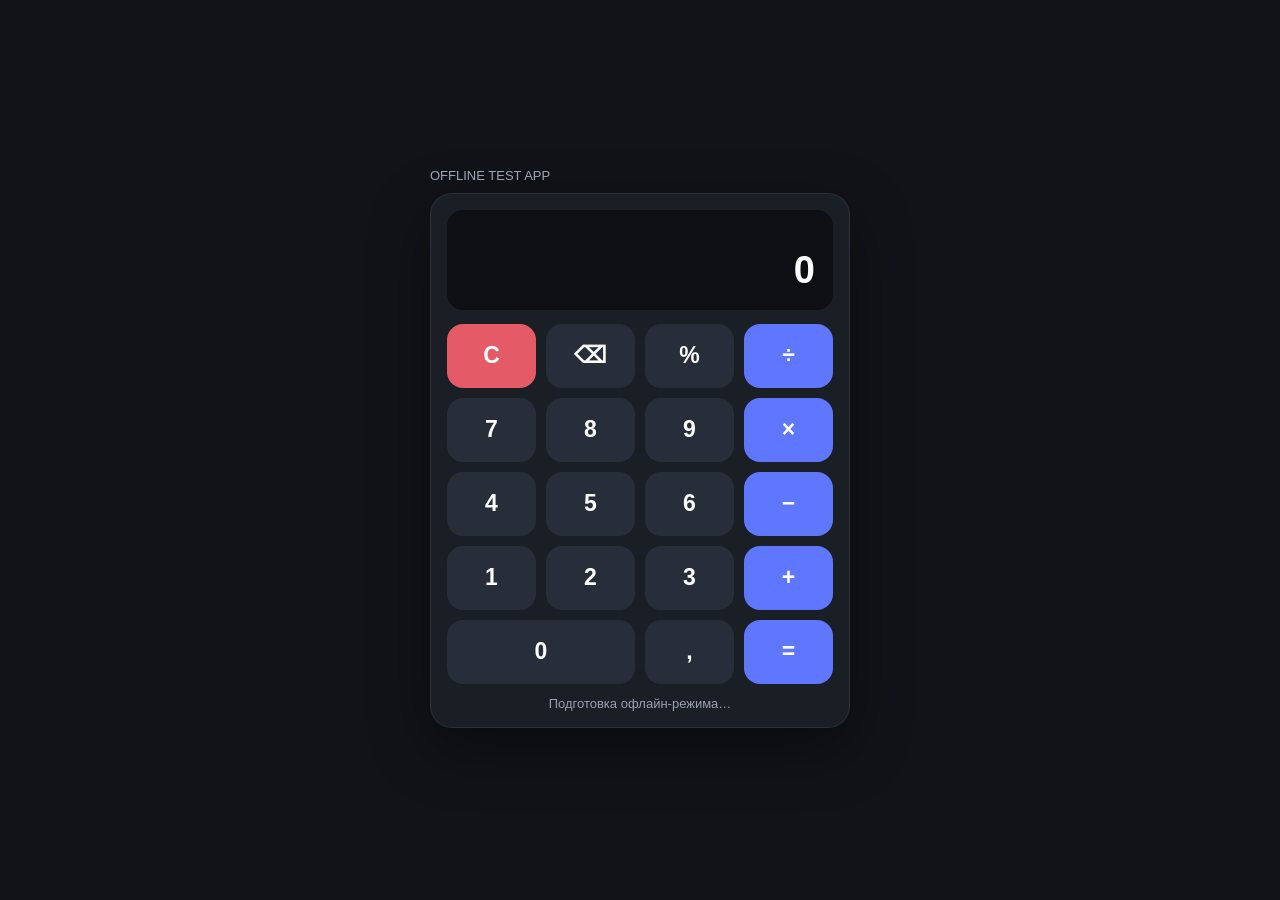
==== offline-calc.html @ b9702387 "Add files via upload" ====
<!doctype html>
<html lang="ru">
<head>
<meta charset="utf-8">
<meta name="viewport" content="width=device-width,initial-scale=1,viewport-fit=cover">
<meta name="theme-color" content="#111318">
<meta name="apple-mobile-web-app-capable" content="yes">
<meta name="apple-mobile-web-app-status-bar-style" content="black-translucent">
<meta name="apple-mobile-web-app-title" content="Calc Offline">
<title>Calc Offline</title>
<style>
*{box-sizing:border-box}
html,body{margin:0;min-height:100%;background:#111318;color:white;font-family:-apple-system,BlinkMacSystemFont,"Segoe UI",Arial,sans-serif}
body{min-height:100dvh;display:grid;place-items:center;padding:max(18px,env(safe-area-inset-top)) 14px max(22px,env(safe-area-inset-bottom))}
.wrap{width:min(420px,100%)}
.badge{color:#9da6b6;font-size:13px;margin-bottom:10px}
.calc{background:#1a1e25;border:1px solid #ffffff15;border-radius:22px;padding:16px;box-shadow:0 20px 60px #0006}
.screen{background:#0d0f13;border-radius:16px;padding:18px;margin-bottom:14px;text-align:right;min-height:96px;display:flex;flex-direction:column;justify-content:flex-end}
.expr{color:#8f98a8;font-size:16px;min-height:22px;word-break:break-all}
.result{font-size:38px;font-weight:800;line-height:1.1;word-break:break-all}
.grid{display:grid;grid-template-columns:repeat(4,1fr);gap:10px}
button{border:0;border-radius:16px;min-height:64px;background:#282e39;color:white;font-size:23px;font-weight:700}
button:active{transform:scale(.97)}
.op{background:#5f76ff}
.danger{background:#e45a67}
.wide{grid-column:span 2}
.status{margin-top:12px;color:#98a1b0;text-align:center;font-size:13px}
.offline{color:#56d197}
</style>
</head>
<body>
<div class="wrap">
  <div class="badge">OFFLINE TEST APP</div>
  <div class="calc">
    <div class="screen">
      <div id="expr" class="expr">&nbsp;</div>
      <div id="result" class="result">0</div>
    </div>
    <div class="grid">
      <button class="danger" onclick="clearAll()">C</button>
      <button onclick="backspace()">⌫</button>
      <button onclick="press('%')">%</button>
      <button class="op" onclick="press('/')">÷</button>

      <button onclick="press('7')">7</button>
      <button onclick="press('8')">8</button>
      <button onclick="press('9')">9</button>
      <button class="op" onclick="press('*')">×</button>

      <button onclick="press('4')">4</button>
      <button onclick="press('5')">5</button>
      <button onclick="press('6')">6</button>
      <button class="op" onclick="press('-')">−</button>

      <button onclick="press('1')">1</button>
      <button onclick="press('2')">2</button>
      <button onclick="press('3')">3</button>
      <button class="op" onclick="press('+')">+</button>

      <button class="wide" onclick="press('0')">0</button>
      <button onclick="press('.')">,</button>
      <button class="op" onclick="calculate()">=</button>
    </div>
    <div id="status" class="status">Подготовка офлайн-режима…</div>
  </div>
</div>

<script>
let expression = "";

function render(){
  document.getElementById("expr").textContent = expression || "\u00A0";
}

function press(v){
  expression += v;
  render();
}

function clearAll(){
  expression = "";
  document.getElementById("result").textContent = "0";
  render();
}

function backspace(){
  expression = expression.slice(0,-1);
  render();
}

function calculate(){
  if(!expression) return;
  try{
    if(!/^[0-9+\-*/%.() ]+$/.test(expression)) throw new Error("bad");
    let normalized = expression.replace(/(\d+(?:\.\d+)?)%/g,"($1/100)");
    const value = Function('"use strict";return (' + normalized + ')')();
    if(!Number.isFinite(value)) throw new Error("bad");
    const out = Math.round((value + Number.EPSILON) * 10000000000) / 10000000000;
    document.getElementById("result").textContent = String(out).replace(".",",");
  }catch(e){
    document.getElementById("result").textContent = "Ошибка";
  }
}

window.addEventListener("load", async () => {
  const status = document.getElementById("status");

  if(!("serviceWorker" in navigator)){
    status.textContent = "Service Worker не поддерживается";
    return;
  }

  try{
    const reg = await navigator.serviceWorker.register("./sw-offline-calc.js");
    await navigator.serviceWorker.ready;
    status.textContent = navigator.onLine
      ? "Офлайн-режим готов. Теперь можно отключить интернет."
      : "Работает офлайн";
    status.classList.add("offline");
  }catch(e){
    status.textContent = "Ошибка офлайн-режима: " + e.message;
  }
});

window.addEventListener("online", () => {
  const s=document.getElementById("status");
  s.textContent="Офлайн-режим готов. Теперь можно отключить интернет.";
  s.classList.add("offline");
});
window.addEventListener("offline", () => {
  const s=document.getElementById("status");
  s.textContent="Работает офлайн";
  s.classList.add("offline");
});
</script>
</body>
</html>
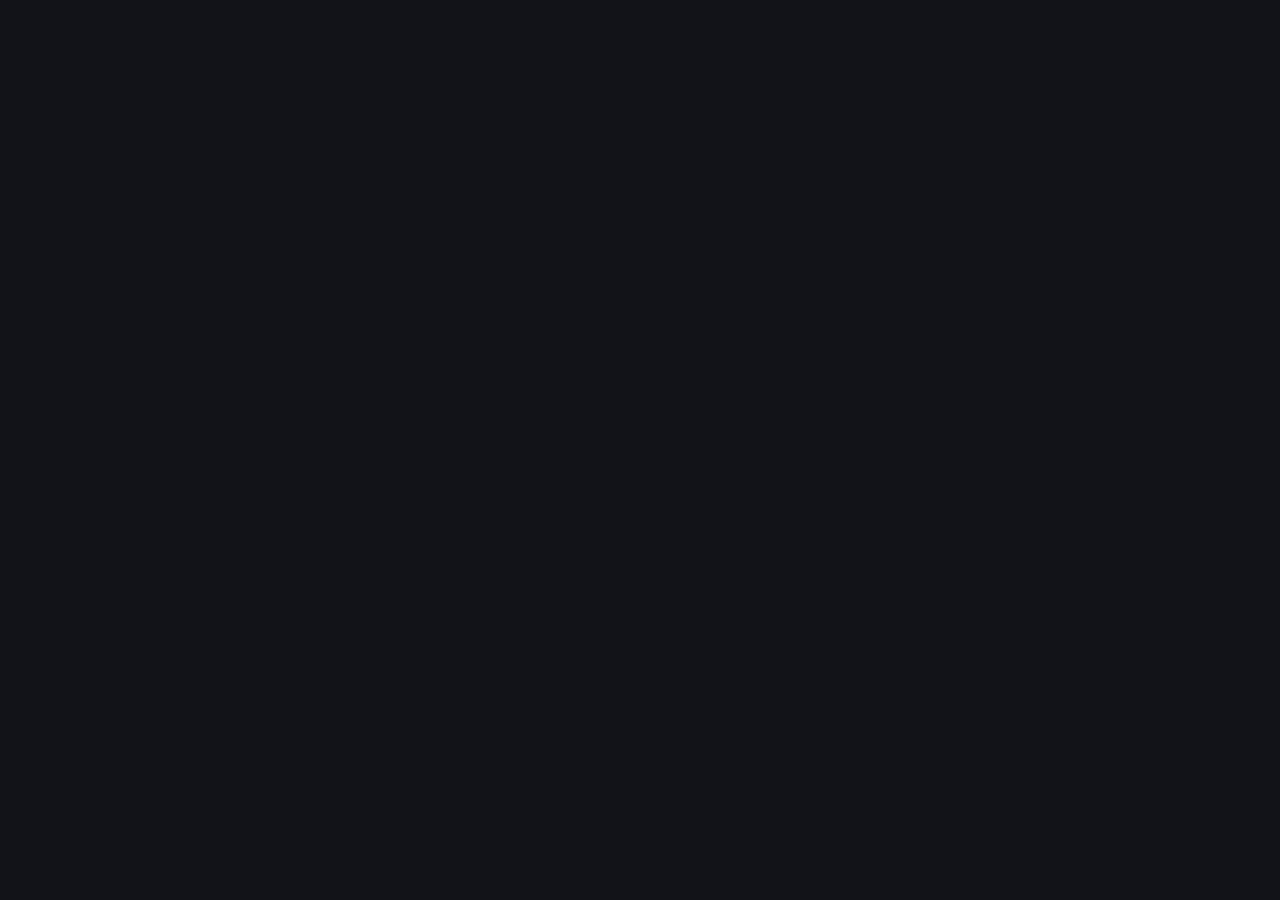
==== commit 4410e357: "Add files via upload" ====
--- a/offline-calc.html
+++ b/offline-calc.html
@@ -6,132 +6,317 @@
 <meta name="theme-color" content="#111318">
 <meta name="apple-mobile-web-app-capable" content="yes">
 <meta name="apple-mobile-web-app-status-bar-style" content="black-translucent">
-<meta name="apple-mobile-web-app-title" content="Calc Offline">
-<title>Calc Offline</title>
+<meta name="apple-mobile-web-app-title" content="Task Sorter">
+<title>Task Sorter GTD</title>
 <style>
+:root{
+  --bg:#111318;--panel:#1a1e25;--panel2:#252b36;--text:#f4f6fa;--muted:#9da6b6;
+  --accent:#667cff;--danger:#e45a67;--ok:#45c989;--warn:#f0a64c;--border:#ffffff15
+}
 *{box-sizing:border-box}
-html,body{margin:0;min-height:100%;background:#111318;color:white;font-family:-apple-system,BlinkMacSystemFont,"Segoe UI",Arial,sans-serif}
-body{min-height:100dvh;display:grid;place-items:center;padding:max(18px,env(safe-area-inset-top)) 14px max(22px,env(safe-area-inset-bottom))}
-.wrap{width:min(420px,100%)}
-.badge{color:#9da6b6;font-size:13px;margin-bottom:10px}
-.calc{background:#1a1e25;border:1px solid #ffffff15;border-radius:22px;padding:16px;box-shadow:0 20px 60px #0006}
-.screen{background:#0d0f13;border-radius:16px;padding:18px;margin-bottom:14px;text-align:right;min-height:96px;display:flex;flex-direction:column;justify-content:flex-end}
-.expr{color:#8f98a8;font-size:16px;min-height:22px;word-break:break-all}
-.result{font-size:38px;font-weight:800;line-height:1.1;word-break:break-all}
-.grid{display:grid;grid-template-columns:repeat(4,1fr);gap:10px}
-button{border:0;border-radius:16px;min-height:64px;background:#282e39;color:white;font-size:23px;font-weight:700}
-button:active{transform:scale(.97)}
-.op{background:#5f76ff}
-.danger{background:#e45a67}
-.wide{grid-column:span 2}
-.status{margin-top:12px;color:#98a1b0;text-align:center;font-size:13px}
-.offline{color:#56d197}
+html,body{margin:0;min-height:100%;background:var(--bg);color:var(--text);font-family:-apple-system,BlinkMacSystemFont,"Segoe UI",Arial,sans-serif}
+body{min-height:100dvh}
+button,input,textarea,select{font:inherit}
+button{-webkit-tap-highlight-color:transparent}
+.app{max-width:1120px;margin:auto;padding:max(16px,env(safe-area-inset-top)) 13px max(26px,env(safe-area-inset-bottom))}
+.top{display:flex;align-items:center;gap:9px;flex-wrap:wrap;margin-bottom:16px}
+.top h1{margin:0;font-size:25px}.spacer{flex:1}
+.btn{border:0;border-radius:13px;min-height:44px;padding:12px 15px;background:var(--accent);color:white;font-weight:750}
+.btn:active{transform:scale(.98)}.secondary{background:var(--panel2)}.danger{background:var(--danger)}.ok{background:var(--ok);color:#07150e}.ghost{background:transparent;border:1px solid var(--border);color:var(--muted)}
+.hero{padding:10px 2px 21px}.kicker{font-size:12px;letter-spacing:.12em;color:#a9b2ff;font-weight:800}
+.hero h1{font-size:clamp(35px,7vw,54px);line-height:1.02;letter-spacing:-.05em;margin:6px 0}.hero p,.muted,.small{color:var(--muted)}.small{font-size:13px}
+.menu{display:grid;grid-template-columns:repeat(3,minmax(0,1fr));gap:10px}
+.card{background:linear-gradient(180deg,var(--panel),#161a20);border:1px solid var(--border);border-radius:17px;padding:17px;text-align:left;color:var(--text);min-height:125px}
+.card strong{display:block;font-size:18px;margin-bottom:7px}.card span{display:block;color:var(--muted);font-size:13px;line-height:1.4}.count{margin-top:12px;color:#a4afff;font-weight:800}
+.panel{background:var(--panel);border:1px solid var(--border);border-radius:17px;padding:17px}
+.field{margin-bottom:13px}.field label{display:block;color:var(--muted);font-size:13px;margin-bottom:6px}
+input,textarea,select{width:100%;background:var(--panel2);border:1px solid var(--border);border-radius:12px;color:var(--text);padding:12px 13px;outline:none}
+textarea{min-height:105px;resize:vertical}
+.actions{display:flex;gap:8px;flex-wrap:wrap;margin-top:14px}
+.capture,.process{display:grid;grid-template-columns:1.05fr .95fr;gap:12px}.listbox{max-height:65dvh;overflow:auto}
+.item{display:grid;grid-template-columns:auto 1fr auto;gap:8px;padding:11px 4px;border-bottom:1px solid var(--border);align-items:start}.num{color:var(--muted);min-width:28px;text-align:right}.title{font-weight:800;word-break:break-word}.comment{color:var(--muted);font-size:13px;margin-top:4px;white-space:pre-wrap;line-height:1.4}
+.x{width:34px;height:34px;border:0;border-radius:10px;background:#e45a6726;color:#ff7984;font-weight:900;font-size:18px}
+.empty{padding:28px 16px;text-align:center;color:var(--muted);border:1px dashed var(--border);border-radius:15px}
+.taskbig{background:var(--panel);border:1px solid var(--border);border-radius:17px;padding:20px;position:sticky;top:10px}.taskbig h2{font-size:clamp(28px,5vw,42px);line-height:1.05;letter-spacing:-.04em;margin:8px 0 14px}
+.gtdgrid{display:grid;grid-template-columns:repeat(2,minmax(0,1fr));gap:8px}.gtdbtn{background:var(--panel);border:1px solid var(--border);border-radius:14px;color:var(--text);padding:14px;text-align:left}.gtdbtn strong{display:block}.gtdbtn span{display:block;color:var(--muted);font-size:12px;margin-top:5px}
+.tasklist{display:flex;flex-direction:column;gap:7px}.taskrow{background:var(--panel);border:1px solid var(--border);border-radius:14px;padding:13px}.meta{display:flex;gap:5px;flex-wrap:wrap;margin-top:7px}.chip{border-radius:999px;background:var(--panel2);color:var(--muted);font-size:11px;padding:5px 8px}.chip.today{color:#bfc7ff}.chip.wait{color:#ffd2a0}
+.folders,.projects{display:grid;grid-template-columns:repeat(2,minmax(0,1fr));gap:9px}.folder,.project{background:var(--panel);border:1px solid var(--border);border-radius:15px;color:var(--text);padding:15px;text-align:left;position:relative;overflow:hidden}.bar{position:absolute;left:0;top:0;bottom:0;width:6px;background:var(--c)}.folder strong{margin-left:4px}.folder small{display:block;margin:7px 0 0 4px;color:var(--muted)}
+.project h3{margin:0 0 6px}.project p{color:var(--muted);font-size:13px}
+.section{display:flex;align-items:center;gap:8px;flex-wrap:wrap;margin:18px 0 10px}.section h2{margin:0;font-size:20px}
+.calhead{display:flex;justify-content:space-between;align-items:center;gap:8px}.calendar{display:grid;grid-template-columns:repeat(7,1fr);gap:4px;margin-top:10px}.dow{text-align:center;color:var(--muted);font-size:11px}
+.day{min-height:65px;background:var(--panel);border:1px solid var(--border);border-radius:10px;color:var(--text);padding:6px;text-align:left}.day.other{opacity:.35}.day.sel{border-color:var(--accent)}.day.today{color:#aab5ff;font-weight:900}.dots{display:flex;gap:3px;flex-wrap:wrap;margin-top:8px}.dot{width:6px;height:6px;border-radius:50%;background:var(--accent)}
+.modal{position:fixed;inset:0;background:#000b;display:grid;place-items:center;padding:14px;z-index:100}.modalbox{width:min(520px,100%);max-height:90dvh;overflow:auto;background:var(--panel);border:1px solid var(--border);border-radius:18px;padding:18px}
+hr{border:0;border-top:1px solid var(--border);margin:18px 0}
+.statusbar{margin-top:12px;text-align:center;font-size:12px;color:var(--muted)}.offline{color:#59d49a}
+@media(max-width:850px){.menu{grid-template-columns:repeat(2,1fr)}.capture,.process{grid-template-columns:1fr}.taskbig{position:static}}
+@media(max-width:560px){.menu,.gtdgrid,.folders,.projects{grid-template-columns:1fr}.card{min-height:103px}.calendar{gap:3px}.day{min-height:56px;padding:5px}}
 </style>
 </head>
 <body>
-<div class="wrap">
-  <div class="badge">OFFLINE TEST APP</div>
-  <div class="calc">
-    <div class="screen">
-      <div id="expr" class="expr">&nbsp;</div>
-      <div id="result" class="result">0</div>
+<div id="app" class="app"></div>
+<script>
+const KEY="TaskSorterFull_v1";
+const MIGRATE_KEYS=["taskSorterGTD_FRESH_v1","taskSorterGTD_v1","taskSorterDataV4","taskSorterDataV3","taskSorterDataV2"];
+let data=loadData();
+let currentInbox=null;
+let calMonth=new Date();
+let selectedDate=dateKey(new Date());
+
+function byId(id){return document.getElementById(id)}
+function uid(){return Date.now().toString(36)+"-"+Math.random().toString(36).slice(2,9)}
+function blank(){return{version:1,folders:[],projects:[],tasks:[]}}
+function normalize(x){
+  x=x||blank();
+  x.folders=Array.isArray(x.folders)?x.folders:[];
+  x.projects=Array.isArray(x.projects)?x.projects:[];
+  x.tasks=Array.isArray(x.tasks)?x.tasks:[];
+  x.tasks=x.tasks.map(t=>({
+    id:t.id||uid(),title:t.title||"",comment:t.comment||"",
+    folderId:t.folderId||null,projectId:t.projectId||null,
+    gtd:t.gtd||(!t.folderId?"inbox":"next"),
+    dueDate:t.dueDate||"",today:!!t.today,delegatedTo:t.delegatedTo||"",
+    completed:!!t.completed,createdAt:t.createdAt||new Date().toISOString()
+  }));
+  return x;
+}
+function loadData(){
+  try{
+    const x=JSON.parse(localStorage.getItem(KEY));
+    if(x)return normalize(x);
+  }catch(e){}
+  for(const k of MIGRATE_KEYS){
+    try{
+      const old=JSON.parse(localStorage.getItem(k));
+      if(old){
+        const x=normalize(old);
+        localStorage.setItem(KEY,JSON.stringify(x));
+        return x;
+      }
+    }catch(e){}
+  }
+  return blank();
+}
+function save(){localStorage.setItem(KEY,JSON.stringify(data))}
+function esc(s=""){return String(s).replaceAll("&","&amp;").replaceAll("<","&lt;").replaceAll(">","&gt;").replaceAll('"',"&quot;")}
+function dateKey(d){const z=n=>String(n).padStart(2,"0");return `${d.getFullYear()}-${z(d.getMonth()+1)}-${z(d.getDate())}`}
+function todayKey(){return dateKey(new Date())}
+function fmt(s){if(!s)return"";const a=s.split("-");return `${a[2]}.${a[1]}.${a[0]}`}
+function task(id){return data.tasks.find(x=>x.id===id)}
+function project(id){return data.projects.find(x=>x.id===id)}
+function folder(id){return data.folders.find(x=>x.id===id)}
+function inbox(){return data.tasks.filter(x=>!x.completed&&x.gtd==="inbox")}
+function nextActions(){return data.tasks.filter(x=>!x.completed&&x.gtd==="next")}
+function waiting(){return data.tasks.filter(x=>!x.completed&&x.gtd==="waiting")}
+function someday(){return data.tasks.filter(x=>!x.completed&&x.gtd==="someday")}
+function reference(){return data.tasks.filter(x=>!x.completed&&x.gtd==="reference")}
+function today(){return data.tasks.filter(x=>!x.completed&&(x.today||x.dueDate===todayKey()))}
+function projectTasks(id){return data.tasks.filter(x=>!x.completed&&x.projectId===id)}
+function folderTasks(id){return data.tasks.filter(x=>!x.completed&&x.folderId===id)}
+function setApp(s){byId("app").innerHTML=s}
+function top(title,back="menu",extra=""){return `<div class="top">${back?`<button class="btn secondary" onclick="${back}()">← Назад</button>`:""}<h1>${esc(title)}</h1><div class="spacer"></div>${extra}</div>`}
+function gtdLabel(g){return({inbox:"Входящие",next:"Следующее действие",waiting:"Поручено / ожидаю",calendar:"Календарь",someday:"Когда-нибудь",reference:"Хранилище"})[g]||g}
+function modal(content){document.body.insertAdjacentHTML("beforeend",`<div id="modal" class="modal"><div class="modalbox">${content}</div></div>`)}
+function closeModal(){byId("modal")?.remove()}
+
+function taskRow(x){
+  const chips=[];
+  if(x.today||x.dueDate===todayKey())chips.push(`<span class="chip today">Сегодня</span>`);
+  if(x.dueDate)chips.push(`<span class="chip">📅 ${fmt(x.dueDate)}</span>`);
+  if(x.projectId&&project(x.projectId))chips.push(`<span class="chip">Проект: ${esc(project(x.projectId).name)}</span>`);
+  if(x.folderId&&folder(x.folderId))chips.push(`<span class="chip">${esc(folder(x.folderId).name)}</span>`);
+  if(x.gtd==="waiting")chips.push(`<span class="chip wait">Ожидаю${x.delegatedTo?": "+esc(x.delegatedTo):""}</span>`);
+  return `<div class="taskrow" onclick="editTask('${x.id}')"><div class="title">${esc(x.title)}</div>${x.comment?`<div class="comment">${esc(x.comment)}</div>`:""}<div class="meta">${chips.join("")}</div></div>`;
+}
+
+function menu(){
+  currentInbox=null;
+  setApp(`<div class="hero"><div class="kicker">TASK SORTER · GTD</div><h1>Собрал → уточнил → сделал.</h1><p>Офлайн-система задач на iPhone.</p></div>
+  <div class="menu">
+    <button class="card" onclick="capture()"><strong>Быстрый ввод</strong><span>Задача → Enter → комментарий → Enter → следующая.</span><div class="count">${inbox().length} во входящих</div></button>
+    <button class="card" onclick="processInbox()"><strong>Разобрать входящие</strong><span>По одной задаче: действие, проект, поручение, календарь.</span><div class="count">${inbox().length?`Разобрать: ${inbox().length}`:"Пусто"}</div></button>
+    <button class="card" onclick="simpleList('Сегодня',today())"><strong>Сегодня</strong><span>Задачи, актуальные сегодня.</span><div class="count">${today().length}</div></button>
+    <button class="card" onclick="simpleList('Следующие действия',nextActions())"><strong>Следующие действия</strong><span>Конкретные шаги, которые можно делать.</span><div class="count">${nextActions().length}</div></button>
+    <button class="card" onclick="projectsView()"><strong>Проекты</strong><span>Результаты, требующие нескольких действий.</span><div class="count">${data.projects.filter(x=>x.status!=="done").length}</div></button>
+    <button class="card" onclick="simpleList('Поручено / ожидаю',waiting())"><strong>Поручено / ожидаю</strong><span>То, что передано другим.</span><div class="count">${waiting().length}</div></button>
+    <button class="card" onclick="calendarView()"><strong>Календарь</strong><span>Задачи, жёстко привязанные к дате.</span></button>
+    <button class="card" onclick="simpleList('Когда-нибудь',someday())"><strong>Когда-нибудь</strong><span>Идеи без обязательства сейчас.</span><div class="count">${someday().length}</div></button>
+    <button class="card" onclick="simpleList('Хранилище',reference())"><strong>Хранилище</strong><span>Справочные материалы и заметки.</span><div class="count">${reference().length}</div></button>
+    <button class="card" onclick="allTasks()"><strong>Все задачи</strong><span>Полная база, поиск и редактирование.</span><div class="count">${data.tasks.filter(x=>!x.completed).length}</div></button>
+    <button class="card" onclick="foldersView()"><strong>Папки / контексты</strong><span>Работа, покупки, 3D, дом и другие группы.</span><div class="count">${data.folders.length}</div></button>
+    <button class="card" onclick="backupView()"><strong>Резервная копия</strong><span>Экспорт и восстановление базы.</span></button>
+  </div>
+  <div id="offlineStatus" class="statusbar">Проверка офлайн-режима…</div>`);
+  updateOfflineStatus();
+}
+
+function capture(){
+  setApp(`${top("Быстрый ввод")}<div class="capture">
+    <div class="panel">
+      <div class="muted" style="margin-bottom:12px">Название → Enter. Комментарий → Enter. Shift+Enter = перенос строки.</div>
+      <div class="field"><label>Введите задачу</label><input id="capTitle" autocomplete="off"></div>
+      <div class="field"><label>Комментарий</label><textarea id="capComment"></textarea></div>
+      <div class="actions"><button class="btn" onclick="addCaptured()">Добавить</button><button class="btn secondary" onclick="byId('capTitle').value='';byId('capComment').value='';byId('capTitle').focus()">Очистить</button></div>
     </div>
-    <div class="grid">
-      <button class="danger" onclick="clearAll()">C</button>
-      <button onclick="backspace()">⌫</button>
-      <button onclick="press('%')">%</button>
-      <button class="op" onclick="press('/')">÷</button>
-
-      <button onclick="press('7')">7</button>
-      <button onclick="press('8')">8</button>
-      <button onclick="press('9')">9</button>
-      <button class="op" onclick="press('*')">×</button>
-
-      <button onclick="press('4')">4</button>
-      <button onclick="press('5')">5</button>
-      <button onclick="press('6')">6</button>
-      <button class="op" onclick="press('-')">−</button>
-
-      <button onclick="press('1')">1</button>
-      <button onclick="press('2')">2</button>
-      <button onclick="press('3')">3</button>
-      <button class="op" onclick="press('+')">+</button>
-
-      <button class="wide" onclick="press('0')">0</button>
-      <button onclick="press('.')">,</button>
-      <button class="op" onclick="calculate()">=</button>
-    </div>
-    <div id="status" class="status">Подготовка офлайн-режима…</div>
-  </div>
-</div>
-
-<script>
-let expression = "";
-
-function render(){
-  document.getElementById("expr").textContent = expression || "\u00A0";
-}
-
-function press(v){
-  expression += v;
-  render();
-}
-
-function clearAll(){
-  expression = "";
-  document.getElementById("result").textContent = "0";
-  render();
-}
-
-function backspace(){
-  expression = expression.slice(0,-1);
-  render();
-}
-
-function calculate(){
-  if(!expression) return;
-  try{
-    if(!/^[0-9+\-*/%.() ]+$/.test(expression)) throw new Error("bad");
-    let normalized = expression.replace(/(\d+(?:\.\d+)?)%/g,"($1/100)");
-    const value = Function('"use strict";return (' + normalized + ')')();
-    if(!Number.isFinite(value)) throw new Error("bad");
-    const out = Math.round((value + Number.EPSILON) * 10000000000) / 10000000000;
-    document.getElementById("result").textContent = String(out).replace(".",",");
-  }catch(e){
-    document.getElementById("result").textContent = "Ошибка";
+    <div class="panel"><h3>Входящие</h3><div id="capList" class="listbox"></div></div>
+  </div>`);
+  byId("capTitle").addEventListener("keydown",e=>{if(e.key==="Enter"){e.preventDefault();if(byId("capTitle").value.trim())byId("capComment").focus()}});
+  byId("capComment").addEventListener("keydown",e=>{if(e.key==="Enter"&&!e.shiftKey){e.preventDefault();addCaptured()}});
+  renderCapture();byId("capTitle").focus();
+}
+function addCaptured(){
+  const title=byId("capTitle").value.trim();if(!title)return alert("Введите название задачи.");
+  data.tasks.push({id:uid(),title,comment:byId("capComment").value.trim(),folderId:null,projectId:null,gtd:"inbox",dueDate:"",today:false,delegatedTo:"",completed:false,createdAt:new Date().toISOString()});
+  save();byId("capTitle").value="";byId("capComment").value="";renderCapture();byId("capTitle").focus();
+}
+function renderCapture(){
+  const a=inbox(),box=byId("capList");if(!box)return;
+  box.innerHTML=a.length?a.map((x,i)=>`<div class="item"><div class="num">${i+1}.</div><div><div class="title">${esc(x.title)}</div>${x.comment?`<div class="comment">${esc(x.comment)}</div>`:""}</div><button class="x" onclick="deleteInbox('${x.id}')">×</button></div>`).join(""):`<div class="empty">Входящие пусты.</div>`;
+  box.scrollTop=box.scrollHeight;
+}
+function deleteInbox(id){const x=task(id);if(x&&confirm(`Удалить «${x.title}»?`)){data.tasks=data.tasks.filter(q=>q.id!==id);save();renderCapture()}}
+
+function processInbox(){
+  const a=inbox();
+  if(!a.length){setApp(`${top("Разобрать входящие")}<div class="empty">Входящие пусты. Всё разобрано.</div>`);return}
+  let x=task(currentInbox);if(!x||x.gtd!=="inbox")x=a[0];currentInbox=x.id;
+  setApp(`${top("Разобрать входящие")}<div class="process">
+    <div class="taskbig"><div class="small">Осталось: ${a.length}</div><h2>${esc(x.title)}</h2><div class="comment">${esc(x.comment||"Без комментария")}</div><div class="actions"><button class="btn danger" onclick="deleteCurrentInbox()">Удалить</button></div></div>
+    <div><h2>Что это?</h2><div class="gtdgrid">
+      <button class="gtdbtn" onclick="classify('next')"><strong>Следующее действие</strong><span>Один конкретный шаг.</span></button>
+      <button class="gtdbtn" onclick="chooseProjectInbox()"><strong>Часть проекта</strong><span>Отнести к проекту.</span></button>
+      <button class="gtdbtn" onclick="classifyWaiting()"><strong>Поручено / ожидаю</strong><span>Передано другому человеку.</span></button>
+      <button class="gtdbtn" onclick="classifyCalendar()"><strong>Календарь</strong><span>Есть конкретная дата.</span></button>
+      <button class="gtdbtn" onclick="classify('someday')"><strong>Когда-нибудь</strong><span>Не сейчас.</span></button>
+      <button class="gtdbtn" onclick="classify('reference')"><strong>Хранилище</strong><span>Информация, а не действие.</span></button>
+    </div></div>
+  </div>`);
+}
+function classify(g){const x=task(currentInbox);if(!x)return;x.gtd=g;save();currentInbox=null;processInbox()}
+function classifyWaiting(){const x=task(currentInbox);if(!x)return;const who=prompt("Кому поручено / кого ждём?","");if(who===null)return;x.gtd="waiting";x.delegatedTo=who.trim();save();currentInbox=null;processInbox()}
+function classifyCalendar(){modal(`<h3>Дата</h3><div class="field"><input id="pickDate" type="date" value="${todayKey()}"></div><div class="actions"><button class="btn" onclick="applyCalendar()">Готово</button><button class="btn ghost" onclick="closeModal()">Отмена</button></div>`)}
+function applyCalendar(){const x=task(currentInbox),d=byId("pickDate").value;if(!x||!d)return;x.gtd="calendar";x.dueDate=d;x.today=d===todayKey();save();closeModal();currentInbox=null;processInbox()}
+function chooseProjectInbox(){
+  modal(`<h3>Проект</h3><select id="projectPick"><option value="">— выбрать —</option>${data.projects.filter(x=>x.status!=="done").map(x=>`<option value="${x.id}">${esc(x.name)}</option>`).join("")}</select>
+  <div class="actions"><button class="btn" onclick="applyProjectInbox()">Готово</button><button class="btn secondary" onclick="quickProjectInbox()">+ Новый проект</button><button class="btn ghost" onclick="closeModal()">Отмена</button></div>`);
+}
+function applyProjectInbox(){const x=task(currentInbox),pid=byId("projectPick").value;if(!x||!pid)return alert("Выберите проект.");x.projectId=pid;x.gtd="next";save();closeModal();currentInbox=null;processInbox()}
+function quickProjectInbox(){const name=prompt("Название проекта:");if(!name||!name.trim())return;const p={id:uid(),name:name.trim(),description:"",status:"active"};data.projects.push(p);const x=task(currentInbox);x.projectId=p.id;x.gtd="next";save();closeModal();currentInbox=null;processInbox()}
+function deleteCurrentInbox(){const x=task(currentInbox);if(x&&confirm(`Удалить «${x.title}»?`)){data.tasks=data.tasks.filter(q=>q.id!==x.id);save();currentInbox=null;processInbox()}}
+
+function simpleList(title,a){setApp(`${top(title)}${a.length?`<div class="tasklist">${a.map(taskRow).join("")}</div>`:`<div class="empty">Список пуст.</div>`}`)}
+function allTasks(){
+  setApp(`${top("Все задачи")}<div class="panel" style="margin-bottom:10px"><input id="search" placeholder="Поиск по названию или комментарию"></div><div id="allList" class="tasklist"></div>`);
+  byId("search").addEventListener("input",renderAll);renderAll();
+}
+function renderAll(){
+  const q=byId("search").value.trim().toLowerCase();
+  const a=data.tasks.filter(x=>!x.completed&&(!q||x.title.toLowerCase().includes(q)||(x.comment||"").toLowerCase().includes(q)));
+  byId("allList").innerHTML=a.length?a.map(taskRow).join(""):`<div class="empty">Ничего не найдено.</div>`;
+}
+function taskRow(x){
+  const chips=[];
+  if(x.today||x.dueDate===todayKey())chips.push(`<span class="chip today">Сегодня</span>`);
+  if(x.dueDate)chips.push(`<span class="chip">📅 ${fmt(x.dueDate)}</span>`);
+  if(x.projectId&&project(x.projectId))chips.push(`<span class="chip">Проект: ${esc(project(x.projectId).name)}</span>`);
+  if(x.folderId&&folder(x.folderId))chips.push(`<span class="chip">${esc(folder(x.folderId).name)}</span>`);
+  if(x.gtd==="waiting")chips.push(`<span class="chip wait">Ожидаю${x.delegatedTo?": "+esc(x.delegatedTo):""}</span>`);
+  return `<div class="taskrow" onclick="editTask('${x.id}')"><div class="title">${esc(x.title)}</div>${x.comment?`<div class="comment">${esc(x.comment)}</div>`:""}<div class="meta">${chips.join("")}</div></div>`;
+}
+
+function editTask(id){
+  const x=task(id);if(!x)return;
+  modal(`<h3>Редактирование задачи</h3>
+    <div class="field"><label>Название</label><input id="eTitle" value="${esc(x.title)}"></div>
+    <div class="field"><label>Комментарий</label><textarea id="eComment">${esc(x.comment||"")}</textarea></div>
+    <div class="field"><label>GTD-список</label><select id="eGtd">${["inbox","next","waiting","calendar","someday","reference"].map(g=>`<option value="${g}" ${x.gtd===g?"selected":""}>${gtdLabel(g)}</option>`).join("")}</select></div>
+    <div class="field"><label>Проект</label><select id="eProject"><option value="">Без проекта</option>${data.projects.map(p=>`<option value="${p.id}" ${x.projectId===p.id?"selected":""}>${esc(p.name)}</option>`).join("")}</select></div>
+    <div class="field"><label>Папка / контекст</label><select id="eFolder"><option value="">Без папки</option>${data.folders.map(f=>`<option value="${f.id}" ${x.folderId===f.id?"selected":""}>${esc(f.name)}</option>`).join("")}</select></div>
+    <div class="field"><label>Дата</label><input id="eDate" type="date" value="${x.dueDate||""}"></div>
+    <div class="field"><label>Кому поручено</label><input id="eWho" value="${esc(x.delegatedTo||"")}"></div>
+    <label style="display:flex;gap:9px;align-items:center"><input id="eToday" type="checkbox" style="width:auto" ${x.today?"checked":""}> Сегодня</label>
+    <div class="actions"><button class="btn" onclick="saveTaskEdit('${id}')">Сохранить</button><button class="btn ok" onclick="completeTask('${id}')">Выполнено</button><button class="btn danger" onclick="deleteTask('${id}')">Удалить</button><button class="btn ghost" onclick="closeModal()">Отмена</button></div>`);
+}
+function saveTaskEdit(id){
+  const x=task(id);if(!x)return;
+  x.title=byId("eTitle").value.trim()||x.title;x.comment=byId("eComment").value.trim();x.gtd=byId("eGtd").value;
+  x.projectId=byId("eProject").value||null;x.folderId=byId("eFolder").value||null;x.dueDate=byId("eDate").value;x.delegatedTo=byId("eWho").value.trim();x.today=byId("eToday").checked;
+  save();closeModal();menu();
+}
+function completeTask(id){const x=task(id);if(!x)return;x.completed=true;save();closeModal();menu()}
+function deleteTask(id){const x=task(id);if(x&&confirm(`Удалить «${x.title}»?`)){data.tasks=data.tasks.filter(q=>q.id!==id);save();closeModal();menu()}}
+
+function projectsView(){
+  const a=data.projects.filter(x=>x.status!=="done");
+  setApp(`${top("Проекты","menu",`<button class="btn" onclick="newProject()">+ Проект</button>`)}${a.length?`<div class="projects">${a.map(p=>`<button class="project" onclick="openProject('${p.id}')"><h3>${esc(p.name)}</h3><p>${esc(p.description||"Без описания")}</p><div class="small">${projectTasks(p.id).length} действий</div></button>`).join("")}</div>`:`<div class="empty">Проектов пока нет.</div>`}`);
+}
+function newProject(){modal(`<h3>Новый проект</h3><div class="field"><label>Название</label><input id="pName"></div><div class="field"><label>Описание / желаемый результат</label><textarea id="pDesc"></textarea></div><div class="actions"><button class="btn" onclick="saveProject()">Создать</button><button class="btn ghost" onclick="closeModal()">Отмена</button></div>`)}
+function saveProject(){const name=byId("pName").value.trim();if(!name)return alert("Введите название.");data.projects.push({id:uid(),name,description:byId("pDesc").value.trim(),status:"active"});save();closeModal();projectsView()}
+function openProject(id){
+  const p=project(id),a=projectTasks(id);if(!p)return projectsView();
+  setApp(`<div class="top"><button class="btn secondary" onclick="projectsView()">← Проекты</button><h1>${esc(p.name)}</h1><div class="spacer"></div><button class="btn" onclick="newProjectTask('${id}')">+ Действие</button></div>
+  <div class="panel">${esc(p.description||"Без описания")}<div class="actions"><button class="btn ok" onclick="finishProject('${id}')">Завершить проект</button></div></div>
+  <div class="section"><h2>Действия</h2></div>${a.length?`<div class="tasklist">${a.map(taskRow).join("")}</div>`:`<div class="empty">У проекта нет активных действий.</div>`}`);
+}
+function newProjectTask(id){modal(`<h3>Новое действие</h3><div class="field"><input id="pt" placeholder="Название"></div><div class="field"><textarea id="pc" placeholder="Комментарий"></textarea></div><div class="actions"><button class="btn" onclick="saveProjectTask('${id}')">Добавить</button><button class="btn ghost" onclick="closeModal()">Отмена</button></div>`)}
+function saveProjectTask(id){const title=byId("pt").value.trim();if(!title)return;data.tasks.push({id:uid(),title,comment:byId("pc").value.trim(),folderId:null,projectId:id,gtd:"next",dueDate:"",today:false,delegatedTo:"",completed:false,createdAt:new Date().toISOString()});save();closeModal();openProject(id)}
+function finishProject(id){const p=project(id);if(p&&confirm("Завершить проект?")){p.status="done";save();projectsView()}}
+
+function foldersView(){
+  setApp(`${top("Папки / контексты","menu",`<button class="btn" onclick="newFolder()">+ Папка</button>`)}${data.folders.length?`<div class="folders">${data.folders.map(f=>`<button class="folder" style="--c:${f.color||"#667cff"}" onclick="openFolder('${f.id}')"><div class="bar"></div><strong>${esc(f.name)}</strong><small>${folderTasks(f.id).length} задач</small></button>`).join("")}</div>`:`<div class="empty">Папок пока нет.</div>`}`);
+}
+function newFolder(){modal(`<h3>Новая папка</h3><div class="field"><label>Название</label><input id="fName"></div><div class="field"><label>Описание</label><textarea id="fDesc"></textarea></div><div class="field"><label>Цвет</label><input id="fColor" type="color" value="#667cff" style="height:48px;padding:5px"></div><div class="actions"><button class="btn" onclick="saveFolder()">Создать</button><button class="btn ghost" onclick="closeModal()">Отмена</button></div>`)}
+function saveFolder(){const name=byId("fName").value.trim();if(!name)return alert("Введите название.");data.folders.push({id:uid(),name,description:byId("fDesc").value.trim(),color:byId("fColor").value});save();closeModal();foldersView()}
+function openFolder(id){const f=folder(id),a=folderTasks(id);if(!f)return foldersView();setApp(`<div class="top"><button class="btn secondary" onclick="foldersView()">← Папки</button><h1>${esc(f.name)}</h1></div><div class="panel muted">${esc(f.description||"Без описания")}</div><div class="section"><h2>Задачи</h2></div>${a.length?`<div class="tasklist">${a.map(taskRow).join("")}</div>`:`<div class="empty">В этой папке нет активных задач.</div>`}`)}
+
+function calendarView(){
+  const y=calMonth.getFullYear(),m=calMonth.getMonth(),first=new Date(y,m,1),start=(first.getDay()+6)%7,days=new Date(y,m+1,0).getDate(),prev=new Date(y,m,0).getDate();
+  const cells=[];
+  for(let i=0;i<42;i++){
+    let day=i-start+1,cm=m,cy=y,other=false;
+    if(day<1){day=prev+day;cm--;other=true;if(cm<0){cm=11;cy--}}
+    else if(day>days){day-=days;cm++;other=true;if(cm>11){cm=0;cy++}}
+    const key=dateKey(new Date(cy,cm,day)),cnt=data.tasks.filter(x=>!x.completed&&x.dueDate===key).length;
+    cells.push(`<button class="day ${other?"other":""} ${key===selectedDate?"sel":""} ${key===todayKey()?"today":""}" onclick="selectDay('${key}')"><div>${day}</div><div class="dots">${Array.from({length:Math.min(cnt,5)},()=>'<span class="dot"></span>').join("")}</div></button>`);
   }
-}
-
-window.addEventListener("load", async () => {
-  const status = document.getElementById("status");
-
-  if(!("serviceWorker" in navigator)){
-    status.textContent = "Service Worker не поддерживается";
-    return;
-  }
-
-  try{
-    const reg = await navigator.serviceWorker.register("./sw-offline-calc.js");
-    await navigator.serviceWorker.ready;
-    status.textContent = navigator.onLine
-      ? "Офлайн-режим готов. Теперь можно отключить интернет."
-      : "Работает офлайн";
-    status.classList.add("offline");
-  }catch(e){
-    status.textContent = "Ошибка офлайн-режима: " + e.message;
+  const names=["Январь","Февраль","Март","Апрель","Май","Июнь","Июль","Август","Сентябрь","Октябрь","Ноябрь","Декабрь"];
+  const a=data.tasks.filter(x=>!x.completed&&x.dueDate===selectedDate);
+  setApp(`${top("Календарь")}<div class="panel"><div class="calhead"><button class="btn secondary" onclick="shiftMonth(-1)">←</button><h2>${names[m]} ${y}</h2><button class="btn secondary" onclick="shiftMonth(1)">→</button></div><div class="calendar">${["Пн","Вт","Ср","Чт","Пт","Сб","Вс"].map(d=>`<div class="dow">${d}</div>`).join("")}${cells.join("")}</div></div>
+  <div class="section"><h2>${fmt(selectedDate)}</h2><button class="btn" onclick="newCalendarTask('${selectedDate}')">+ Запись</button></div>
+  ${a.length?`<div class="tasklist">${a.map(taskRow).join("")}</div>`:`<div class="empty">На эту дату ничего нет.</div>`}`);
+}
+function shiftMonth(n){calMonth=new Date(calMonth.getFullYear(),calMonth.getMonth()+n,1);calendarView()}
+function selectDay(d){selectedDate=d;calendarView()}
+function newCalendarTask(d){modal(`<h3>Новая запись</h3><div class="field"><input id="calTitle" placeholder="Название"></div><div class="field"><textarea id="calComment" placeholder="Комментарий"></textarea></div><div class="actions"><button class="btn" onclick="saveCalendarTask('${d}')">Добавить</button><button class="btn ghost" onclick="closeModal()">Отмена</button></div>`)}
+function saveCalendarTask(d){const title=byId("calTitle").value.trim();if(!title)return;data.tasks.push({id:uid(),title,comment:byId("calComment").value.trim(),folderId:null,projectId:null,gtd:"calendar",dueDate:d,today:d===todayKey(),delegatedTo:"",completed:false,createdAt:new Date().toISOString()});save();closeModal();calendarView()}
+
+function backupView(){
+  setApp(`${top("Резервная копия")}<div class="panel"><h3>Экспорт</h3><p class="muted">Сохранит все задачи, проекты и папки.</p><button class="btn" onclick="exportData()">Скачать JSON</button><hr><h3>Импорт</h3><input id="importFile" type="file" accept=".json,application/json"><button class="btn danger" style="margin-top:10px" onclick="importData()">Восстановить из файла</button></div>`);
+}
+function exportData(){const b=new Blob([JSON.stringify(data,null,2)],{type:"application/json"}),a=document.createElement("a");a.href=URL.createObjectURL(b);a.download=`task-sorter-backup-${todayKey()}.json`;a.click();setTimeout(()=>URL.revokeObjectURL(a.href),1000)}
+async function importData(){const file=byId("importFile").files[0];if(!file)return alert("Выберите файл.");try{const x=normalize(JSON.parse(await file.text()));if(confirm("Заменить текущую базу?")){data=x;save();menu()}}catch(e){alert("Не удалось прочитать файл.")}}
+
+function updateOfflineStatus(){
+  const s=byId("offlineStatus");if(!s)return;
+  if(!("serviceWorker" in navigator)){s.textContent="Офлайн-режим недоступен";return}
+  s.textContent=navigator.onLine?"Офлайн-кэш активируется после первого открытия.":"Работает офлайн";
+  if(!navigator.onLine)s.classList.add("offline");
+}
+
+window.addEventListener("load",async()=>{
+  menu();
+  if("serviceWorker" in navigator){
+    try{
+      await navigator.serviceWorker.register("./sw-offline-calc.js");
+      await navigator.serviceWorker.ready;
+      updateOfflineStatus();
+    }catch(e){
+      const s=byId("offlineStatus");
+      if(s)s.textContent="Ошибка офлайн-кэша: "+e.message;
+    }
   }
 });
-
-window.addEventListener("online", () => {
-  const s=document.getElementById("status");
-  s.textContent="Офлайн-режим готов. Теперь можно отключить интернет.";
-  s.classList.add("offline");
-});
-window.addEventListener("offline", () => {
-  const s=document.getElementById("status");
-  s.textContent="Работает офлайн";
-  s.classList.add("offline");
-});
+window.addEventListener("online",updateOfflineStatus);
+window.addEventListener("offline",updateOfflineStatus);
 </script>
 </body>
 </html>
